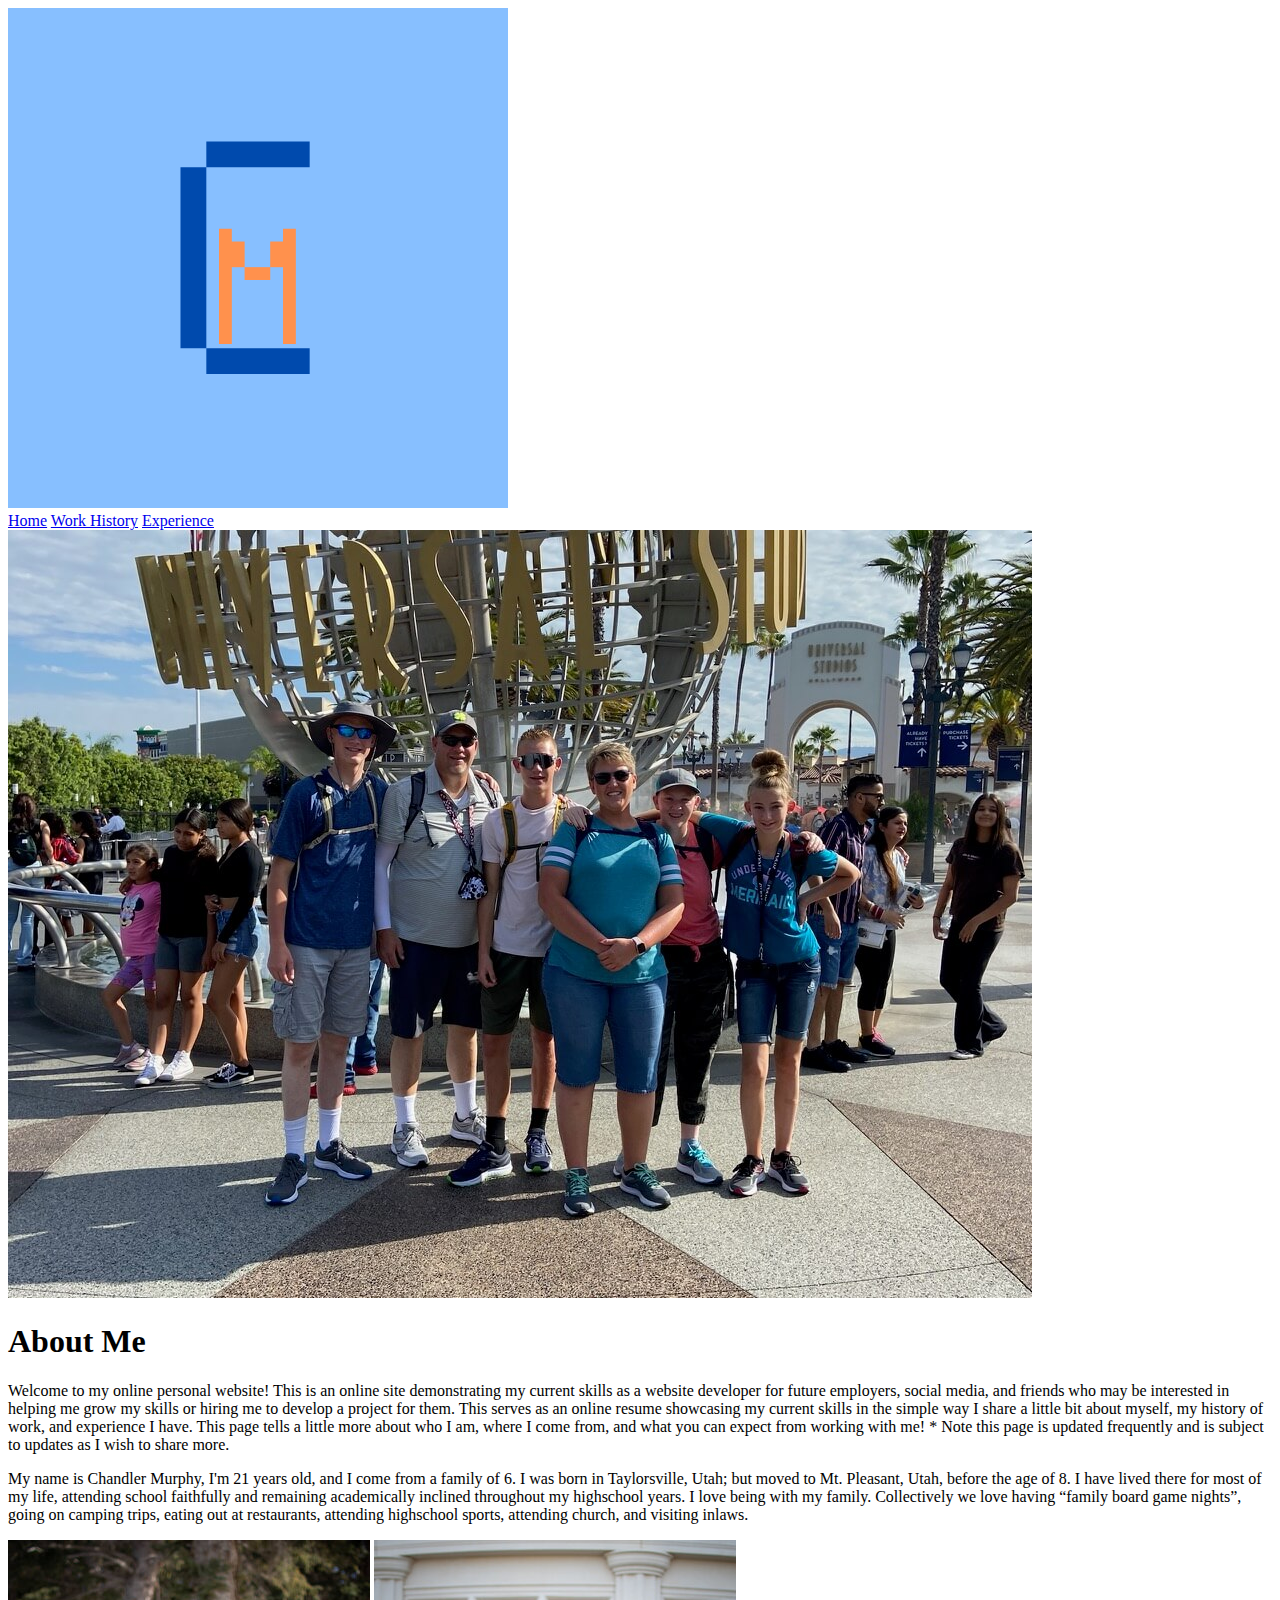
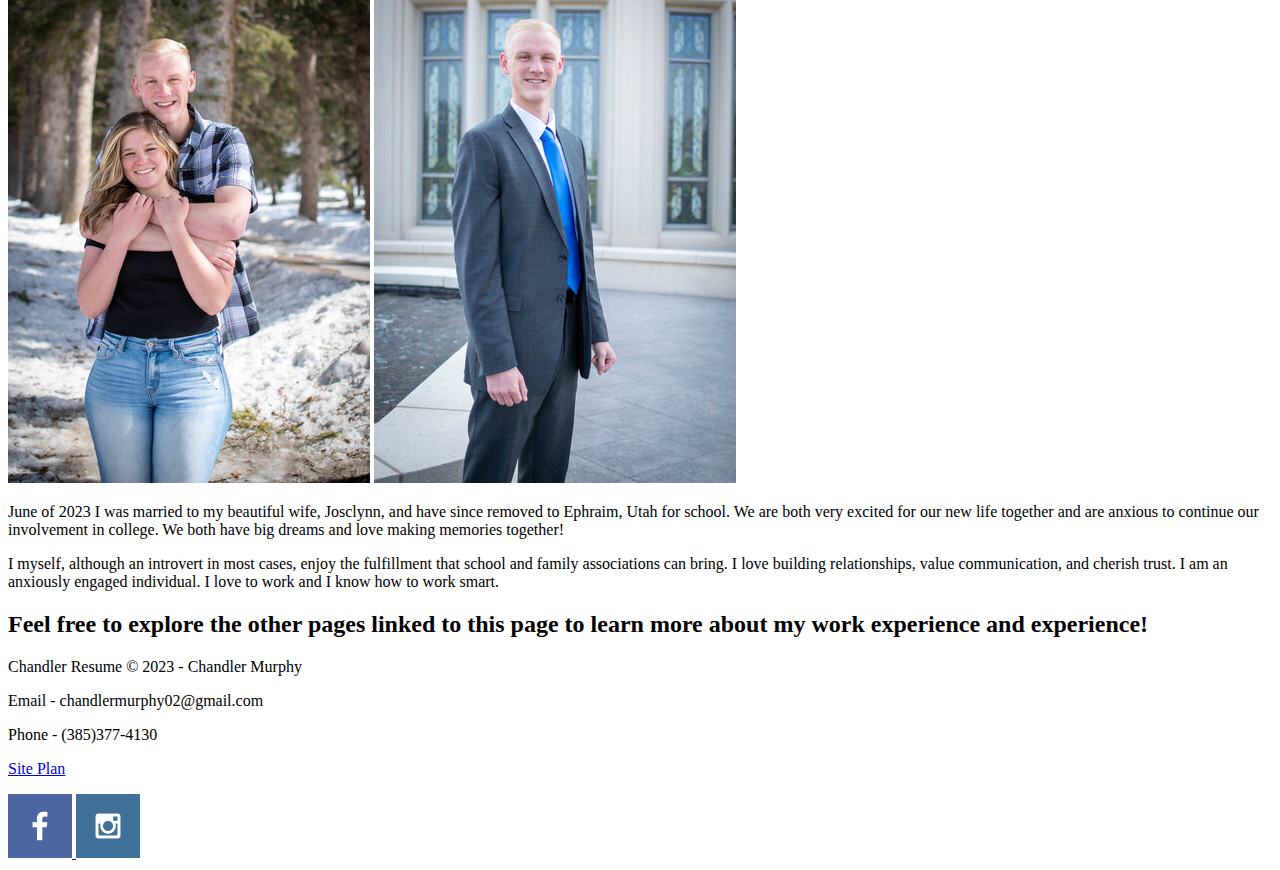
==== chandler_resume/index.html @ 974623bf "created HTML for p/website plus content" ====
<!DOCTYPE html>
<html lang="en">
<head>
    <meta charset="UTF-8">
    <meta name="viewport" content="width=device-width, initial-scale=1.0">
    <title>Chandler Resume</title>
</head>
<body>
    <header>
        <a id="logo-link" href="index.html">
            <img class="logo" src="../chandler_resume/styles/images/CM_logo.png" alt="logo">
        </a>
        <nav>
            <a href="index.html">Home</a>
            <a href="work_hist.html">Work History</a>
            <a href="experience.html">Experience</a>
        </nav>
    </header>
    <div id="fam_img">
        <img src="../chandler_resume/styles/images/home_family.jpeg" alt="image of my family">
    </div>
    <main class="home-grid">
        <h1>About Me</h1>
        <p class="home-intro">
            Welcome to my online personal website! This is an online site demonstrating my current skills as a website developer 
            for future employers, social media, and friends who may be interested in helping me grow my skills or hiring me to 
            develop a project for them. This serves as an online resume showcasing my current skills in the simple way I 
            share a little bit about myself, my history of work, and experience I have. This page tells a little more about who 
            I am, where I come from, and what you can expect from working with me! * Note this page is updated frequently and is 
            subject to updates as I wish to share more.
        </p>
        <p class="home-intro">
            My name is Chandler Murphy, I'm 21 years old, and I come from a family of 6. I was born in Taylorsville, Utah; 
            but moved to Mt. Pleasant, Utah, before the age of 8. I have lived there for most of my life, attending school 
            faithfully and remaining academically inclined throughout my highschool years. I love being with my family. 
            Collectively we love having “family board game nights”, going on camping trips, eating out at restaurants, attending 
            highschool sports, attending church, and visiting inlaws.
        </p>
        <img src="../chandler_resume/styles/images/rsz_home_couple.jpg" alt="imgage of couple">
        <img src="../chandler_resume/styles/images/rsz_home_individual.jpg" alt="individual image of me">
        <p id="couple-text">
            June of 2023 I was married to my beautiful wife, Josclynn, and have since removed to Ephraim, Utah for school. 
            We are both very excited for our new life together and are anxious to continue our involvement in college. 
            We both have big dreams and love making memories together!
        </p>
        <p id="individual-text">
            I myself, although an introvert in most cases, enjoy the fulfillment that school and family associations can bring. 
            I love building relationships, value communication, and cherish trust. I am an anxiously engaged individual. 
            I love to work and I know how to work smart.
        </p>
        <h2 class="bottom-title">
            Feel free to explore the other pages linked to this page to learn more about my work experience and experience!
        </h2>
    </main>
    <footer>
        <p>Chandler Resume &copy; 2023 - Chandler Murphy</p>
        <p>Email - chandlermurphy02@gmail.com</p>
        <p>Phone - (385)377-4130</p>
        <p><a href="site-plan.html">Site Plan</a></p>
        <div class="social">
            <a href="https://facebook.com" target="_blank">
                <img src="../wwr/styles/images/facebook.png" alt="fb icon">
            </a>
            </a>
            <a href="https://instagram.com" target="_blank">
                <img src="../wwr/styles/images/instagram.png" alt="instaram icon">
            </a>
        </div>
    </footer>
</body>
</html>
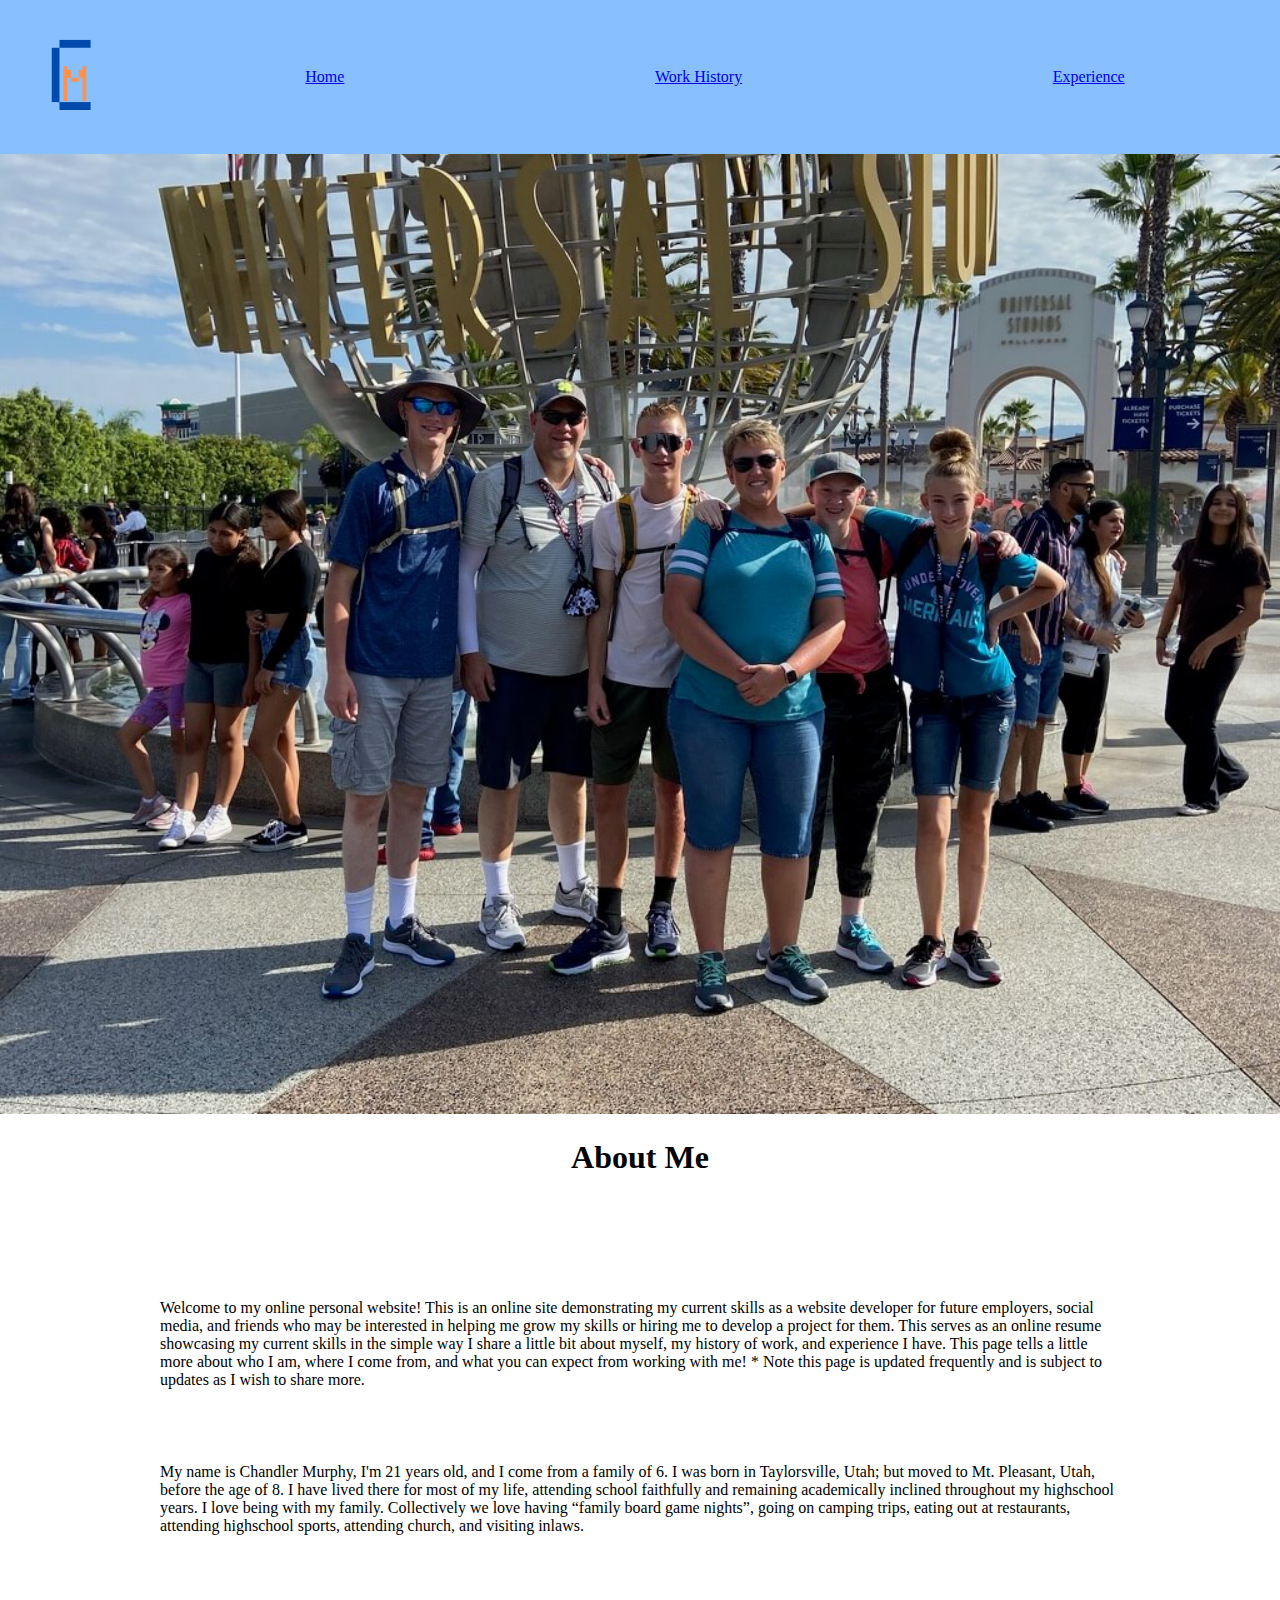
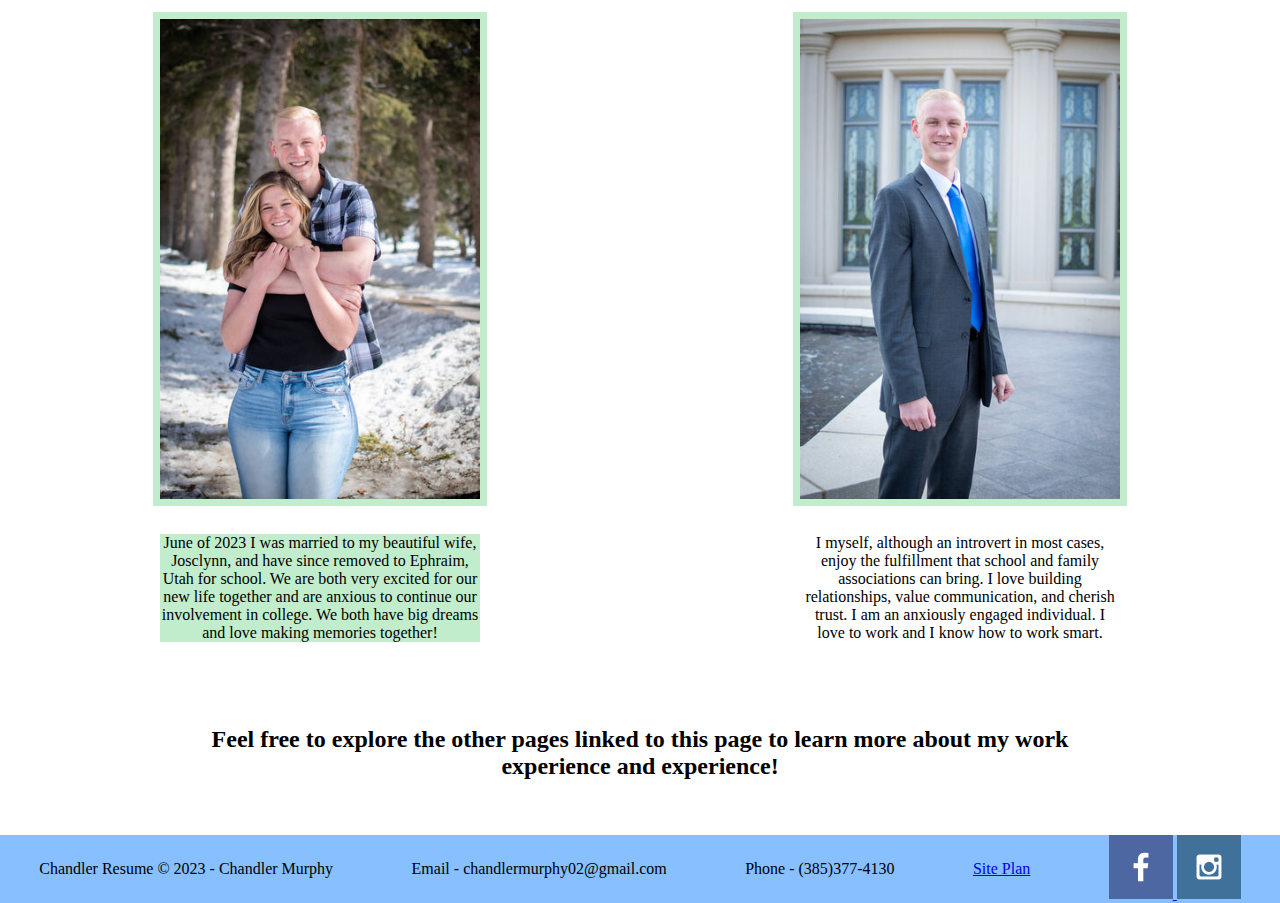
==== commit 506672e3: "added css to the file part 1" ====
--- a/chandler_resume/index.html
+++ b/chandler_resume/index.html
@@ -4,6 +4,7 @@
     <meta charset="UTF-8">
     <meta name="viewport" content="width=device-width, initial-scale=1.0">
     <title>Chandler Resume</title>
+    <link rel="stylesheet" href="../chandler_resume/styles/style.css">
 </head>
 <body>
     <header>
@@ -16,8 +17,8 @@
             <a href="experience.html">Experience</a>
         </nav>
     </header>
-    <div id="fam_img">
-        <img src="../chandler_resume/styles/images/home_family.jpeg" alt="image of my family">
+    <div id="fam-img-box">
+        <img id="fam-img" src="../chandler_resume/styles/images/home_family.jpeg" alt="image of my family">
     </div>
     <main class="home-grid">
         <h1>About Me</h1>
@@ -36,8 +37,8 @@
             Collectively we love having “family board game nights”, going on camping trips, eating out at restaurants, attending 
             highschool sports, attending church, and visiting inlaws.
         </p>
-        <img src="../chandler_resume/styles/images/rsz_home_couple.jpg" alt="imgage of couple">
-        <img src="../chandler_resume/styles/images/rsz_home_individual.jpg" alt="individual image of me">
+        <img id="couple-img" src="../chandler_resume/styles/images/rsz_home_couple.jpg" alt="imgage of couple">
+        <img id="individual-img" src="../chandler_resume/styles/images/rsz_home_individual.jpg" alt="individual image of me">
         <p id="couple-text">
             June of 2023 I was married to my beautiful wife, Josclynn, and have since removed to Ephraim, Utah for school. 
             We are both very excited for our new life together and are anxious to continue our involvement in college. 
--- a/chandler_resume/styles/style.css
+++ b/chandler_resume/styles/style.css
@@ -0,0 +1,93 @@
+/*----------------- The Following is code for index.html first -----------------*/
+
+body {
+    max-width: 1600px;
+    margin: 0 auto;
+}
+
+/* vvv CSS for the header and navigation bar vvv */
+
+header {
+    display: grid;
+    grid-template-columns: 150px auto;
+    background-color: #87BFFF;
+}
+
+.logo {
+    width: 100%;
+}
+
+nav {
+    display:flex;
+    justify-content: space-around;
+    align-self: center;
+}
+
+/* vvv CSS for the main body of the program vvv */
+
+.home-grid {
+    display: grid;
+    grid-template-columns: repeat(8, 1fr);
+    grid-template-rows: repeat(8, 1fr);
+}
+
+#fam-img {
+    width: 100%;
+}
+
+h1 {
+    grid-column: 4/6;
+    grid-row: 1/2;
+    text-align: center;
+}
+
+.home-intro {
+    grid-column: 2/8;
+}
+
+#couple-img {
+    grid-column: 2/4;
+    justify-self: center;
+    grid-row: 4/7;
+    width: 100%;
+    border: 7px solid #C1EDCC;
+}
+
+#individual-img {
+    grid-column: 6/8;
+    justify-self: center;
+    grid-row: 4/7;
+    width: 100%;
+    border: 7px solid #C1EDCC;
+}
+
+#couple-text {
+    grid-column: 2/4;
+    grid-row: 7/8;
+    align-self: center;
+    text-align: center;
+    background-color: #C1EDCC;
+}
+
+#individual-text {
+    grid-column: 6/8;
+    grid-row: 7/8;
+    align-self: center;
+    text-align: center;
+}
+
+.bottom-title {
+    grid-column: 2/8;
+    grid-row: 8/9;
+    align-self: center;
+    text-align: center;
+}
+
+/* vvv CSS for the footer vvv */
+
+footer {
+    display: flex;
+    justify-content: space-around;
+    align-items: center;
+    background-color: #87BFFF;
+}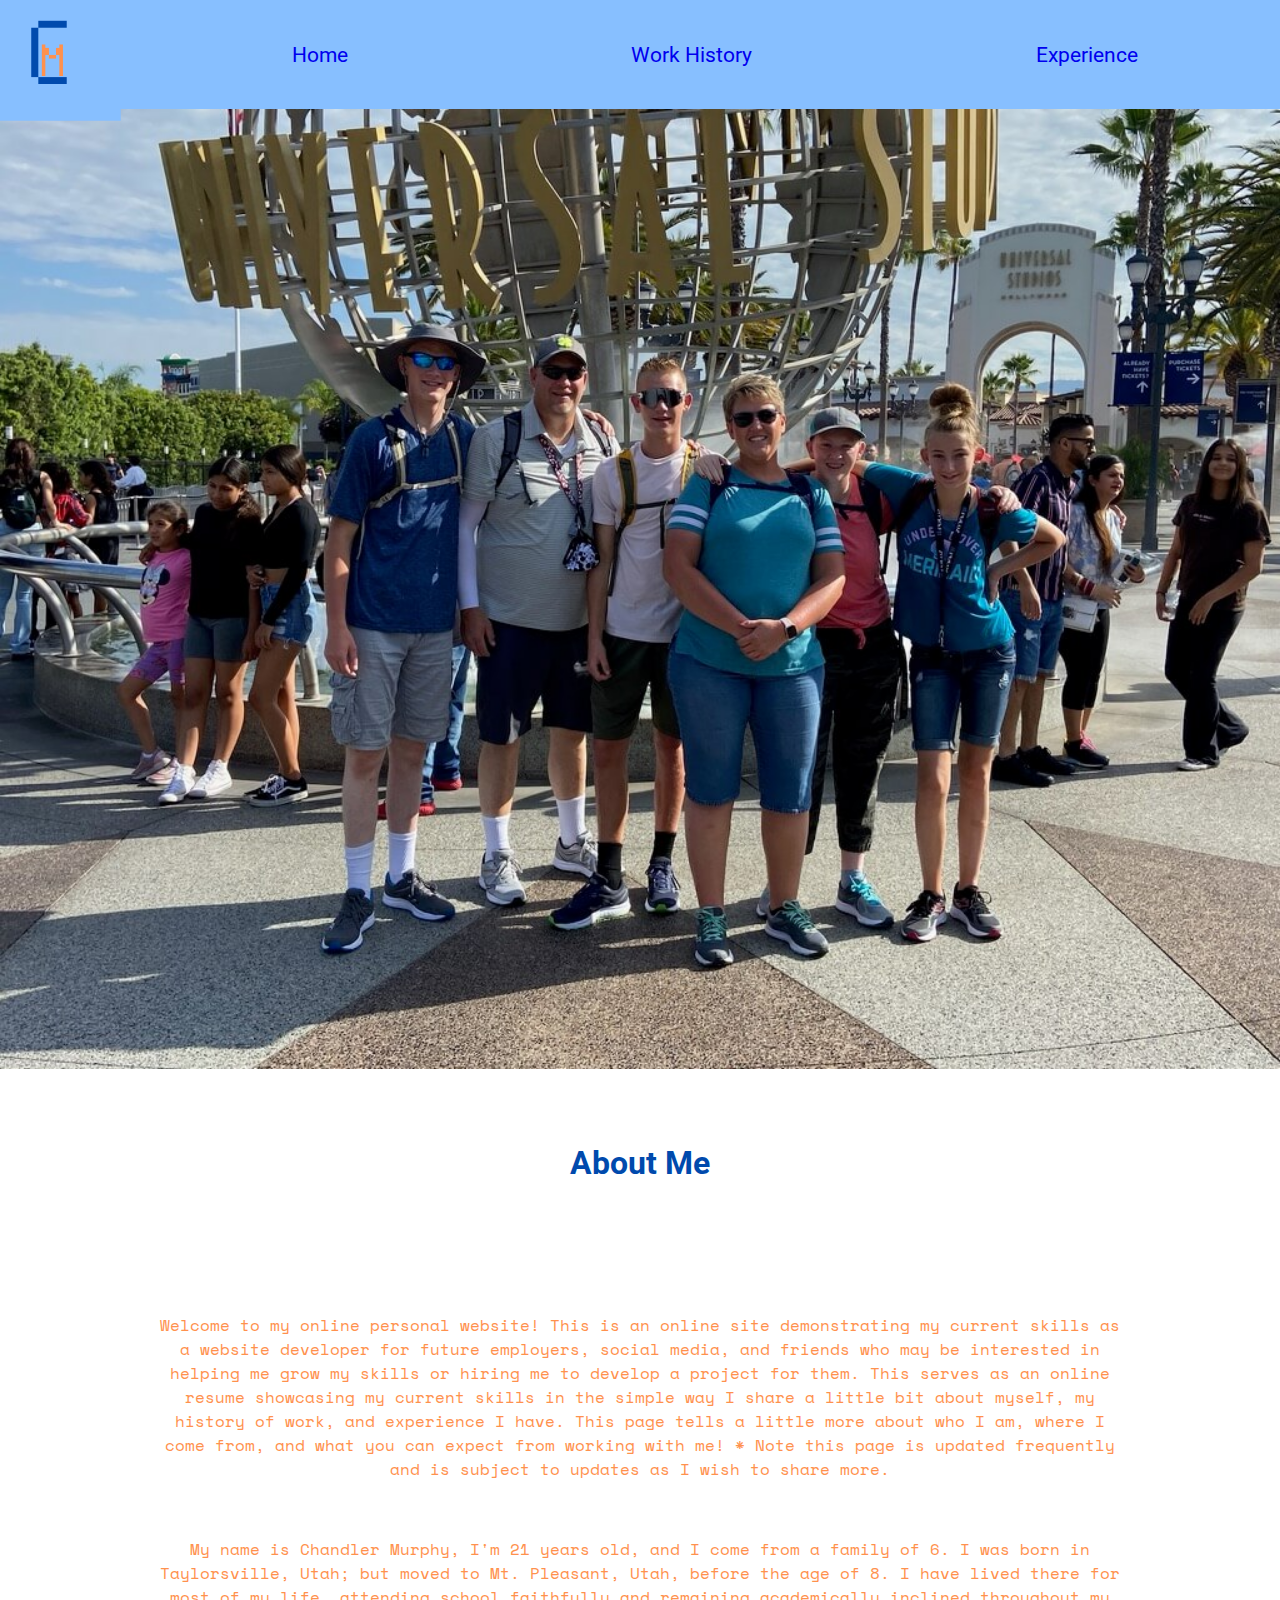
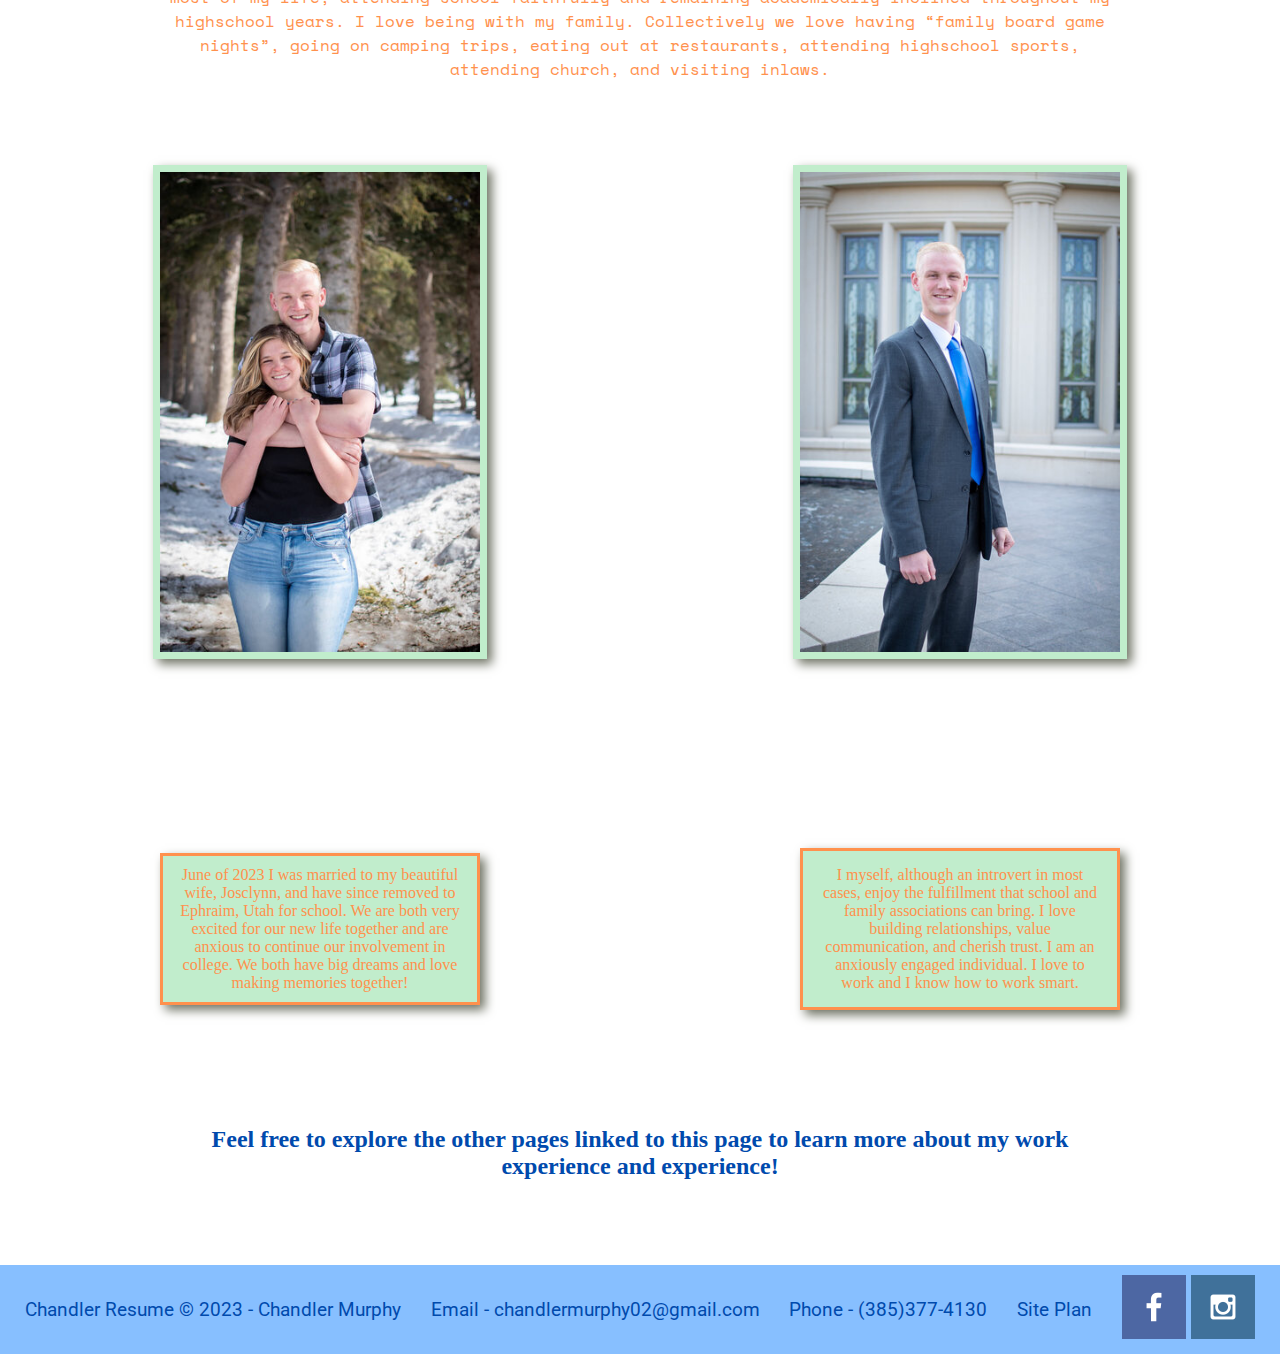
==== commit 9375297c: "added css and styles for the home page part 2" ====
--- a/chandler_resume/index.html
+++ b/chandler_resume/index.html
@@ -62,7 +62,6 @@
             <a href="https://facebook.com" target="_blank">
                 <img src="../wwr/styles/images/facebook.png" alt="fb icon">
             </a>
-            </a>
             <a href="https://instagram.com" target="_blank">
                 <img src="../wwr/styles/images/instagram.png" alt="instaram icon">
             </a>
--- a/chandler_resume/styles/style.css
+++ b/chandler_resume/styles/style.css
@@ -1,4 +1,8 @@
 /*----------------- The Following is code for index.html first -----------------*/
+
+/* vvv CSS for the main body and styles vvv */
+
+@import url('https://fonts.googleapis.com/css2?family=Archivo&family=Roboto+Mono&family=Roboto:wght@500&family=Space+Mono&display=swap');
 
 body {
     max-width: 1600px;
@@ -11,17 +15,36 @@
     display: grid;
     grid-template-columns: 150px auto;
     background-color: #87BFFF;
+    color: #004AAD;
+    font-family: "Roboto", "Archivo", sans-serif;
 }
 
 .logo {
-    width: 100%;
+    width: 70%;
+    transition: transform .5s;
+}
+
+.logo:hover {
+    transform: scale(1.3);
 }
 
 nav {
     display:flex;
     justify-content: space-around;
     align-self: center;
+    color: #004AAD;
 }
+
+nav a {
+    text-align: center;
+    text-decoration: none;
+    font-size: 130%;
+    transition: transform .5s;
+}
+ nav a:hover {
+    color: #C1EDCC;
+    transform: scale(1.5);
+ }
 
 /* vvv CSS for the main body of the program vvv */
 
@@ -39,10 +62,22 @@
     grid-column: 4/6;
     grid-row: 1/2;
     text-align: center;
+    color: #004AAD;
+    font-family: "Roboto", "Archivo", sans-serif;
+    padding-top: 50px;
+    transition: transform .5s;
+}
+
+h1:hover {
+    transform: scale(1.5);
 }
 
 .home-intro {
     grid-column: 2/8;
+    color: #FF914D;
+    text-align: center;
+    font-family: "Space Mono", "Roboto Mono", sans-serif;
+    margin-bottom: 40px;
 }
 
 #couple-img {
@@ -51,6 +86,19 @@
     grid-row: 4/7;
     width: 100%;
     border: 7px solid #C1EDCC;
+    margin-top: 20px;
+    transition: transform .5s;
+    box-shadow: 5px 5px 10px #6f7364;
+}
+
+#couple-img:hover {
+    opacity: .9;
+    transform: scale(1.1);
+}
+
+#individual-img:hover {
+    opacity: .9;
+    transform: scale(1.1);
 }
 
 #individual-img {
@@ -59,6 +107,9 @@
     grid-row: 4/7;
     width: 100%;
     border: 7px solid #C1EDCC;
+    margin-top: 20px;
+    transition: transform .5s;
+    box-shadow: 5px 5px 10px #6f7364;
 }
 
 #couple-text {
@@ -67,6 +118,11 @@
     align-self: center;
     text-align: center;
     background-color: #C1EDCC;
+    border: 3px solid #FF914D;
+    color: #FF914D;
+    padding: 10px;
+    transition: transform .5s;
+    box-shadow: 5px 5px 10px #6f7364;
 }
 
 #individual-text {
@@ -74,6 +130,12 @@
     grid-row: 7/8;
     align-self: center;
     text-align: center;
+    background-color: #C1EDCC;
+    border: 3px solid #FF914D;
+    color: #FF914D;
+    padding: 15px;
+    transition: transform .5s;
+    box-shadow: 5px 5px 10px #6f7364;
 }
 
 .bottom-title {
@@ -81,6 +143,13 @@
     grid-row: 8/9;
     align-self: center;
     text-align: center;
+    color: #004AAD;
+    transition: transform .5s;
+}
+
+.bottom-title:hover {
+    opacity: .9;
+    transform: scale(1.1);
 }
 
 /* vvv CSS for the footer vvv */
@@ -90,4 +159,19 @@
     justify-content: space-around;
     align-items: center;
     background-color: #87BFFF;
-}+    color: #004AAD;
+    padding: 10px;
+    font-size: 120%;
+    font-family: "Roboto", "Archivo", sans-serif;
+}
+
+footer a {
+    text-decoration: none;
+    color: #004AAD;
+    transition: transform .5s;
+}
+
+footer a:hover {
+    color: #C1EDCC;
+    transform: scale(1.5);
+}
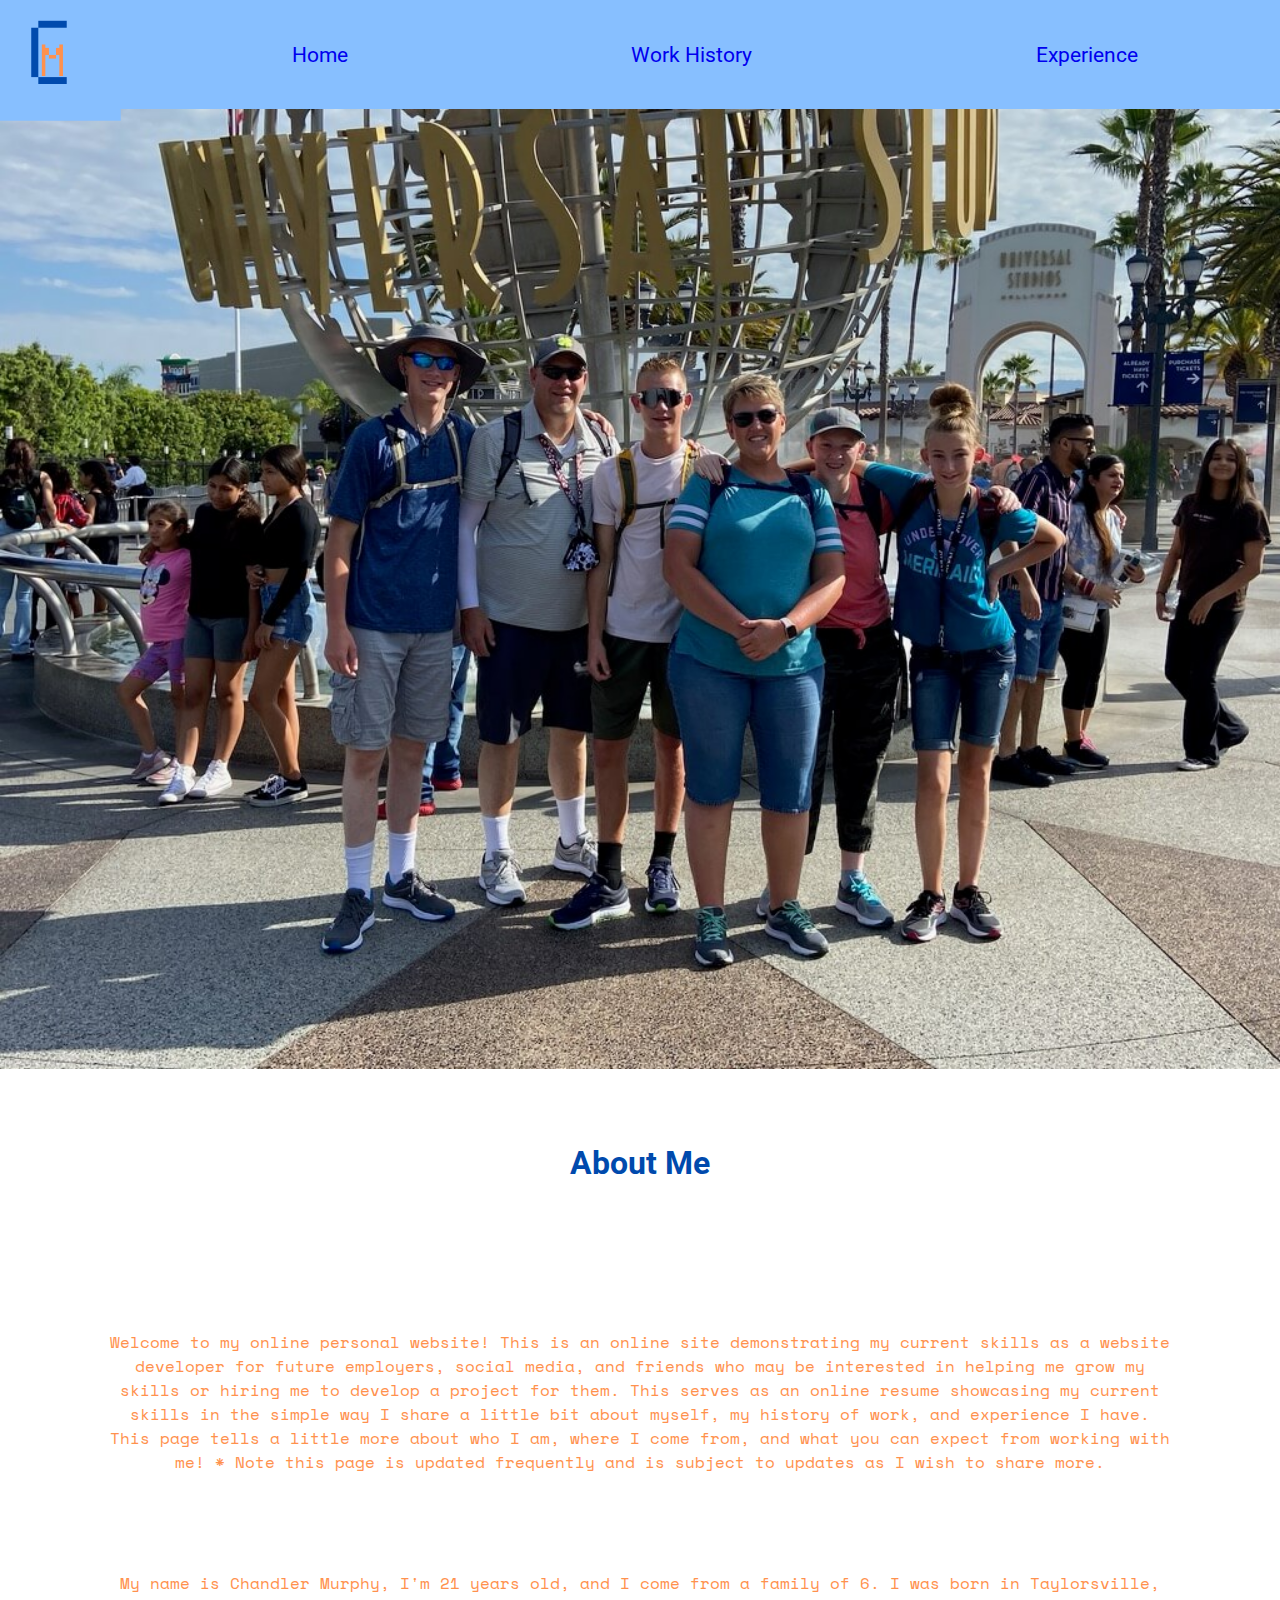
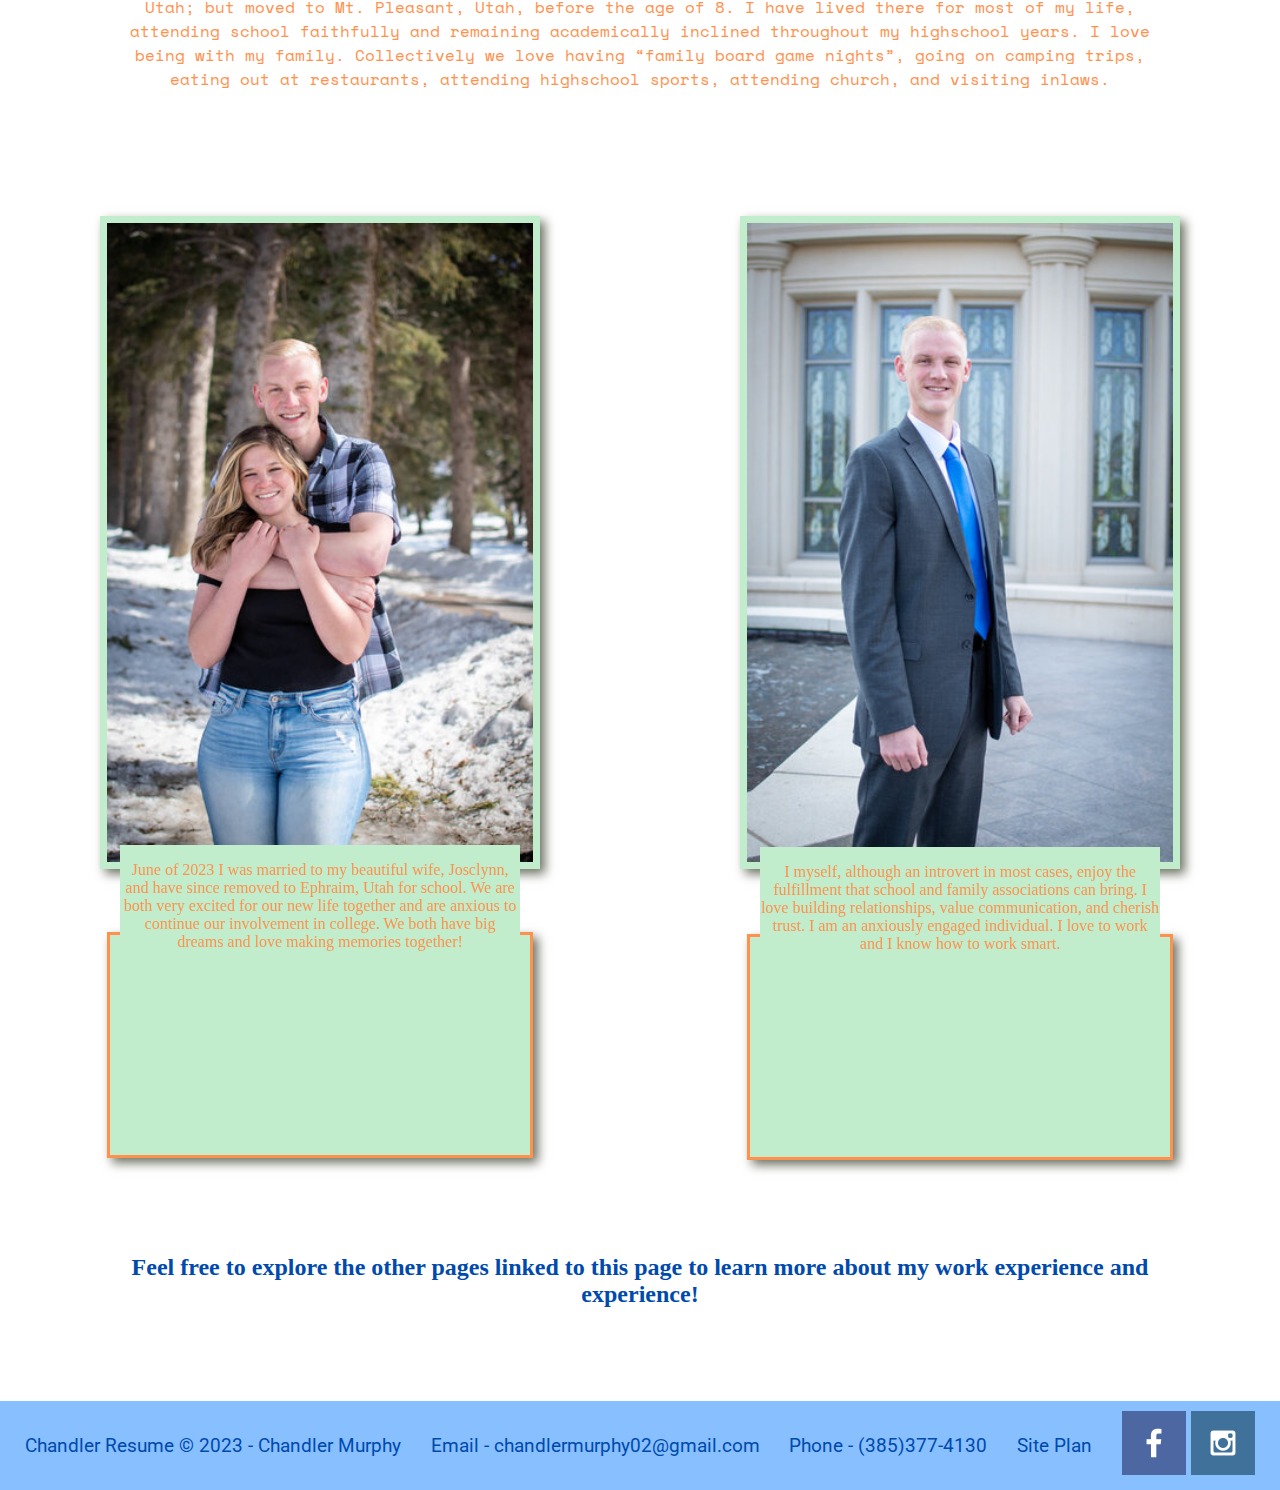
==== commit 3c007ac8: "added components to the text cards below images" ====
--- a/chandler_resume/index.html
+++ b/chandler_resume/index.html
@@ -21,7 +21,7 @@
         <img id="fam-img" src="../chandler_resume/styles/images/home_family.jpeg" alt="image of my family">
     </div>
     <main class="home-grid">
-        <h1>About Me</h1>
+        <h1 class="h1_title">About Me</h1>
         <p class="home-intro">
             Welcome to my online personal website! This is an online site demonstrating my current skills as a website developer 
             for future employers, social media, and friends who may be interested in helping me grow my skills or hiring me to 
@@ -39,16 +39,46 @@
         </p>
         <img id="couple-img" src="../chandler_resume/styles/images/rsz_home_couple.jpg" alt="imgage of couple">
         <img id="individual-img" src="../chandler_resume/styles/images/rsz_home_individual.jpg" alt="individual image of me">
-        <p id="couple-text">
+        <div class="flip-card-couple">
+            <div class="flip-card-inner">
+              <div class="flip-card-front">
+                <p id="couple-text">
+                    June of 2023 I was married to my beautiful wife, Josclynn, and have since removed to Ephraim, Utah for school. 
+                    We are both very excited for our new life together and are anxious to continue our involvement in college. 
+                    We both have big dreams and love making memories together!
+                </p>
+              </div>
+              <div class="flip-card-back">
+                <h1>My Wife and I</h1>
+                <p>Happily Married!</p>
+              </div>
+            </div>
+        </div>
+        <!-- <p id="couple-text">
             June of 2023 I was married to my beautiful wife, Josclynn, and have since removed to Ephraim, Utah for school. 
             We are both very excited for our new life together and are anxious to continue our involvement in college. 
             We both have big dreams and love making memories together!
-        </p>
-        <p id="individual-text">
+        </p> -->
+        <div class="flip-card-individual">
+            <div class="flip-card-inner">
+              <div class="flip-card-front">
+                <p id="individual-text">
+                    I myself, although an introvert in most cases, enjoy the fulfillment that school and family associations can bring. 
+                    I love building relationships, value communication, and cherish trust. I am an anxiously engaged individual. 
+                    I love to work and I know how to work smart.
+                </p>
+              </div>
+              <div class="flip-card-back">
+                <h1>A Little of Me</h1>
+                <p>A Great Man!</p>
+              </div>
+            </div>
+        </div>
+        <!-- <p id="individual-text">
             I myself, although an introvert in most cases, enjoy the fulfillment that school and family associations can bring. 
             I love building relationships, value communication, and cherish trust. I am an anxiously engaged individual. 
             I love to work and I know how to work smart.
-        </p>
+        </p> -->
         <h2 class="bottom-title">
             Feel free to explore the other pages linked to this page to learn more about my work experience and experience!
         </h2>
--- a/chandler_resume/styles/style.css
+++ b/chandler_resume/styles/style.css
@@ -58,7 +58,7 @@
     width: 100%;
 }
 
-h1 {
+.h1_title {
     grid-column: 4/6;
     grid-row: 1/2;
     text-align: center;
@@ -68,7 +68,7 @@
     transition: transform .5s;
 }
 
-h1:hover {
+.h1_title:hover {
     transform: scale(1.5);
 }
 
@@ -112,7 +112,7 @@
     box-shadow: 5px 5px 10px #6f7364;
 }
 
-#couple-text {
+/* #couple-text {
     grid-column: 2/4;
     grid-row: 7/8;
     align-self: center;
@@ -123,9 +123,66 @@
     padding: 10px;
     transition: transform .5s;
     box-shadow: 5px 5px 10px #6f7364;
-}
-
-#individual-text {
+} */
+
+/* ------------------------------------------------------------------------------- */
+/* The flip card container - holds the above couple text edits with styles */
+.flip-card-couple {
+    width: 400px;
+    height: 200px;
+    perspective: 1000px; /*Remove this if you don't want the 3D effect */
+    grid-column: 2/4;
+    grid-row: 7/8;
+    align-self: center;
+    text-align: center;
+    background-color: #C1EDCC;
+    border: 3px solid #FF914D;
+    color: #FF914D;
+    padding: 10px;
+    box-shadow: 5px 5px 10px #6f7364;
+    margin-top: 10px;
+  }
+  
+  /* This container is needed to position the front and back side */
+  .flip-card-inner {
+    /* position: relative; */
+    width: 100%;
+    height: 100%;
+    text-align: center;
+    transition: transform 0.8s;
+    transform-style: preserve-3d;
+  }
+  
+  /* Do an horizontal flip when you move the mouse over the flip box container */
+  .flip-card-couple:hover .flip-card-inner {
+    transform: rotateY(180deg);
+  }
+  
+  /* Position the front and back side */
+  .flip-card-front, .flip-card-back {
+    position: absolute;
+    width: 100%;
+    height: 100%;
+    -webkit-backface-visibility: hidden; /* Safari */
+    backface-visibility: hidden;
+  }
+  
+  /* Style the front side (fallback if image is missing) */
+  .flip-card-front {
+    background-color: #C1EDCC;
+    color: #FF914D;
+    align-self: center;
+  }
+  
+  /* Style the back side */
+  .flip-card-back {
+    background-color: #C1EDCC;
+    color: #FF914D;
+    transform: rotateY(180deg);
+  }
+
+  /* The flip card container - holds the below individual text edits with styles */
+.flip-card-individual {
     grid-column: 6/8;
     grid-row: 7/8;
     align-self: center;
@@ -133,10 +190,66 @@
     background-color: #C1EDCC;
     border: 3px solid #FF914D;
     color: #FF914D;
+    padding: 10px;
+    box-shadow: 5px 5px 10px #6f7364;
+    width: 400px;
+    height: 200px;
+    perspective: 1000px; /*Remove this if you don't want the 3D effect */
+    margin-top: 15px;
+  }
+  
+  /* This container is needed to position the front and back side */
+  .flip-card-inner {
+    /* position: relative; */
+    width: 100%;
+    height: 100%;
+    text-align: center;
+    transition: transform 0.8s;
+    transform-style: preserve-3d;
+  }
+  
+  /* Do an horizontal flip when you move the mouse over the flip box container */
+  .flip-card-individual:hover .flip-card-inner {
+    transform: rotateY(180deg);
+  }
+  
+  /* Position the front and back side */
+  .flip-card-front, .flip-card-back {
+    position: absolute;
+    width: 100%;
+    height: 100%;
+    -webkit-backface-visibility: hidden; /* Safari */
+    backface-visibility: hidden;
+  }
+  
+  /* Style the front side (fallback if image is missing) */
+  .flip-card-front {
+    background-color: #C1EDCC;
+    color: #FF914D;
+    align-self: center;
+  }
+  
+  /* Style the back side */
+  .flip-card-back {
+    background-color: #C1EDCC;
+    color: #FF914D;
+    transform: rotateY(180deg);
+  }
+  
+  /* ------------------------------------------------------------------------------- */
+
+/* #individual-text {
+    grid-column: 6/8;
+    grid-row: 7/8;
+    align-self: center;
+    text-align: center;
+    background-color: #C1EDCC;
+    border: 3px solid #FF914D;
+    color: #FF914D;
     padding: 15px;
     transition: transform .5s;
     box-shadow: 5px 5px 10px #6f7364;
-}
+} */
 
 .bottom-title {
     grid-column: 2/8;
